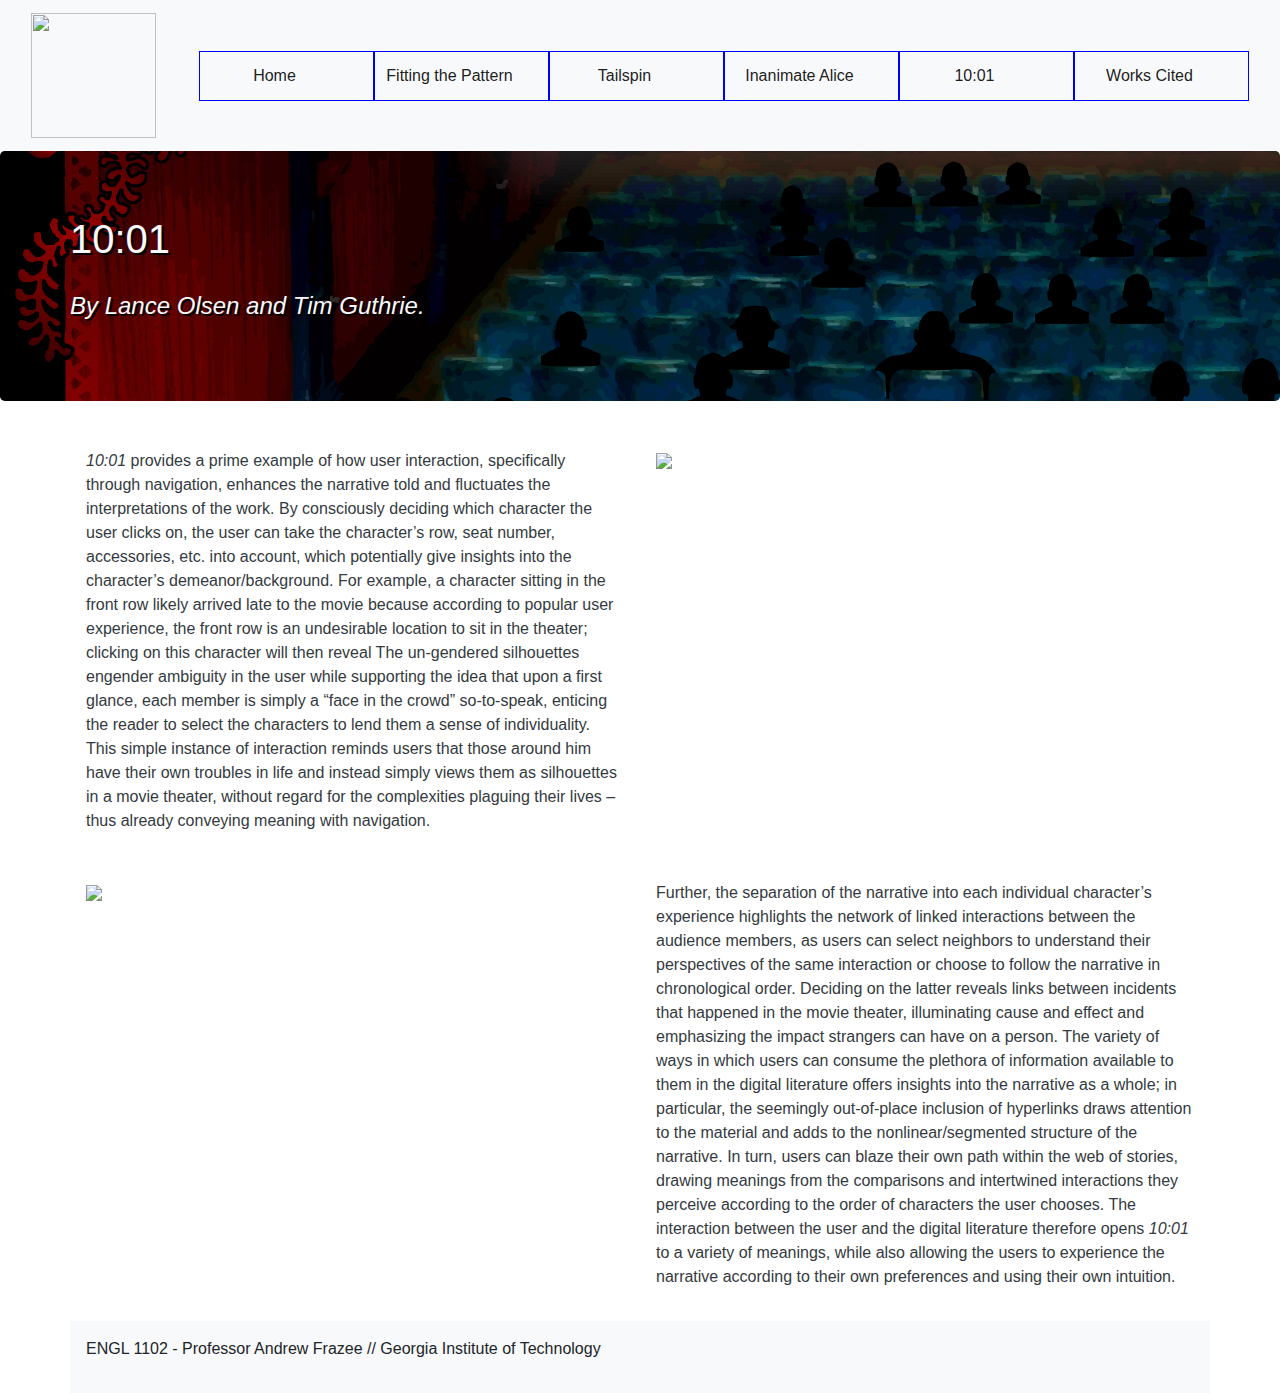
==== ENGL 2A /HTML/10-01.html @ 23749fd3 "Rough Draft 10/7/19" ====
<!DOCTYPE html>
<html lang="en">
<head>
	<title>Inanimate Alice</title>
	<meta charset="utf-8">
	<meta name="viewport" content="width=device-width, initial-scale=1">
	<link rel="stylesheet" href="https://maxcdn.bootstrapcdn.com/bootstrap/4.1.3/css/bootstrap.min.css">
	<script src="https://ajax.googleapis.com/ajax/libs/jquery/3.3.1/jquery.min.js"></script>
	<script src="https://cdnjs.cloudflare.com/ajax/libs/popper.js/1.14.3/umd/popper.min.js"></script>
	<script src="https://maxcdn.bootstrapcdn.com/bootstrap/4.1.3/js/bootstrap.min.js"></script>
	<script src="https://use.fontawesome.com/releases/v5.0.8/js/all.js"></script>
	<link href="../css/style.css" rel="stylesheet" type="text/css">
</head>
<body>
	
<nav class= "navbar navbar-expand-md navbar-light bg-light sticky-top">
<div class="container-fluid">
	<a class="navbar-brand" href="index.html"><img src="../img/10-01.jpg"></a>
	<button class="navbar-toggler" type="button" data-toggle="collapse" data-target="#navbarResponsive">
		<span class="navbar-toggler-icon"></span>
	</button>
	<div class="collapse navbar-collapse" id="navbarResponsive">
		<ul class = "navbar-nav ml-auto text-danger">
			<li class="nav-item active">
				<a class="nav-link" href="index.html">Home</a>
			</li>
			<li class="nav-item active">
				<a class="nav-link" href="fittingthepattern.html">Fitting the Pattern</a>
			</li>
			<li class="nav-item active">
				<a class="nav-link" href="tailspin.html">Tailspin</a>
			</li>
			<li class="nav-item active">
				<a class="nav-link" href="inanimatealice.html">Inanimate Alice</a>
			</li>
			<li class="nav-item active">
				<a class="nav-link" href="10-01.html">10:01</a>
			</li>
			<li class="nav-item active">
				<a class="nav-link" href="workscited.html">Works Cited</a>
			</li>
		</ul>
	</div>
</div>
</nav>
<section class="jumbotron" style="background-image: url(../img/10-011.jpg)">
    <div class="container" >
     	<div class="row text-light">
			<h1>10:01 <span> <h4><br><em> By Lance Olsen and Tim Guthrie. </em></h4> </span>
      	</div>
   	</div>
</section>
<section class="container text-dark"> 
  	<div class="row">
     	<div class="col-sm-6">
     		<p> <em>10:01</em> provides a prime example of how user interaction, specifically through navigation, enhances the narrative told and fluctuates the interpretations of the work.  By consciously deciding which character the user clicks on, the user can take the character’s row, seat number, accessories, etc. into account, which potentially give insights into the character’s demeanor/background.  For example, a character sitting in the front row likely arrived late to the movie because according to popular user experience, the front row is an undesirable location to sit in the theater; clicking on this character will then reveal The un-gendered silhouettes engender ambiguity in the user while supporting the idea that upon a first glance, each member is simply a “face in the crowd” so-to-speak, enticing the reader to select the characters to lend them a sense of individuality.  This simple instance of interaction reminds users that those around him have their own troubles in life and instead simply views them as silhouettes in a movie theater, without regard for the complexities plaguing their lives – thus already conveying meaning with navigation.  
			 </p>
		</div>
	    <div class="col-sm-6">
	    	<img class="img-fluid" src="../img/[INSERT IMAGE NAME HERE].jpg">
		</div>
	</div>
	<div class="row">
		<div class="col-sm-6">
			<img class="img-fluid" src="../img/[INSERT IMAGE NAME HERE].jpg">
		</div>
     	<div class="col-sm-6">
     		<p> Further, the separation of the narrative into each individual character’s experience highlights the network of linked interactions between the audience members, as users can select neighbors to understand their perspectives of the same interaction or choose to follow the narrative in chronological order.  Deciding on the latter reveals links between incidents that happened in the movie theater, illuminating cause and effect and emphasizing the impact strangers can have on a person.  The variety of ways in which users can consume the plethora of information available to them in the digital literature offers insights into the narrative as a whole; in particular, the seemingly out-of-place inclusion of hyperlinks draws attention to the material and adds to the nonlinear/segmented structure of the narrative.  In turn, users can blaze their own path within the web of stories, drawing meanings from the comparisons and intertwined interactions they perceive according to the order of characters the user chooses.  The interaction between the user and the digital literature therefore opens <em> 10:01</em> to a variety of meanings, while also allowing the users to experience the narrative according to their own preferences and using their own intuition. </p>
     	</div> 
	</div>
</section>
</body>

<footer class="container bg-light">
	<div class="row">
		<div class= "col-sm-12">
		<p> ENGL 1102 - Professor Andrew Frazee // Georgia Institute of Technology</p>
		</div>
	</div>
</footer>
</html>
---- ENGL 2A /css/style.css ----
@import url('https://fonts.googleapis.com/css?family=Poppins:400,500,700');
.nav-link{
  padding-right: 2rem !important;
}
.col-sm-6 h4{
  text-decoration: underline;
}

.navbar-brand img{
  height: 125px;
  width:  125px;
  align-self: center;
}
.col-sm-2 img{
  height: 175px;
  width:  175px;
  text-align: center;
  display: block;
  margin-left: auto;
  margin-right: auto;

}
.col-sm-2 h6{
  text-align: center;
}
.nav-item{
  border: 1px solid blue;
  width: 175px;
  height: 50px;
  align-content: center;
}
.nav-item a:hover{
  background-color: #E8E8E8 ;
}
.nav-item a:active{
  background-color: gray ;
}

.nav-item a{
  text-align: center;
}

.text-light{
  text-shadow: 2px 2px black;
}

/*---Media Queries --*/
@media (max-width: 992px) {

  }
@media (max-width: 768px) {
  
}
@media (max-width: 576px) {
  
}


/*---Firefox Bug Fix --*/
.carousel-item {
  transition: -webkit-transform 0.5s ease;
  transition: transform 0.5s ease;
  transition: transform 0.5s ease, -webkit-transform 0.5s ease;
  -webkit-backface-visibility: visible;
  backface-visibility: visible;
}
/*--- Fixed Background Image --*/
figure {
  position: relative;
  width: 100%;
  height: 60%;
  margin: 0!important;
}
.fixed-wrap {
  clip: rect(0, auto, auto, 0);
  position: absolute;
  top: 0;
  left: 0;
  width: 100%;
  height: 100%;
}
#fixed {
  background-image: url('img/mac.png');
  position: fixed;
  display: block;
  top: 0;
  left: 0;
  width: 100%;
  height: 100%;
  background-size: cover;
  background-position: center center;
  -webkit-transform: translateZ(0);
          transform: translateZ(0);
  will-change: transform;
}
/*--- Bootstrap Padding Fix --*/
[class*="col-"] {
    padding: 1rem;
}




/*
Extra small (xs) devices (portrait phones, less than 576px)
No media query since this is the default in Bootstrap

Small (sm) devices (landscape phones, 576px and up)
@media (min-width: 576px) { ... }

Medium (md) devices (tablets, 768px and up)
@media (min-width: 768px) { ... }

Large (lg) devices (desktops, 992px and up)
@media (min-width: 992px) { ... }

Extra (xl) large devices (large desktops, 1200px and up)
@media (min-width: 1200px) { ... }
*/
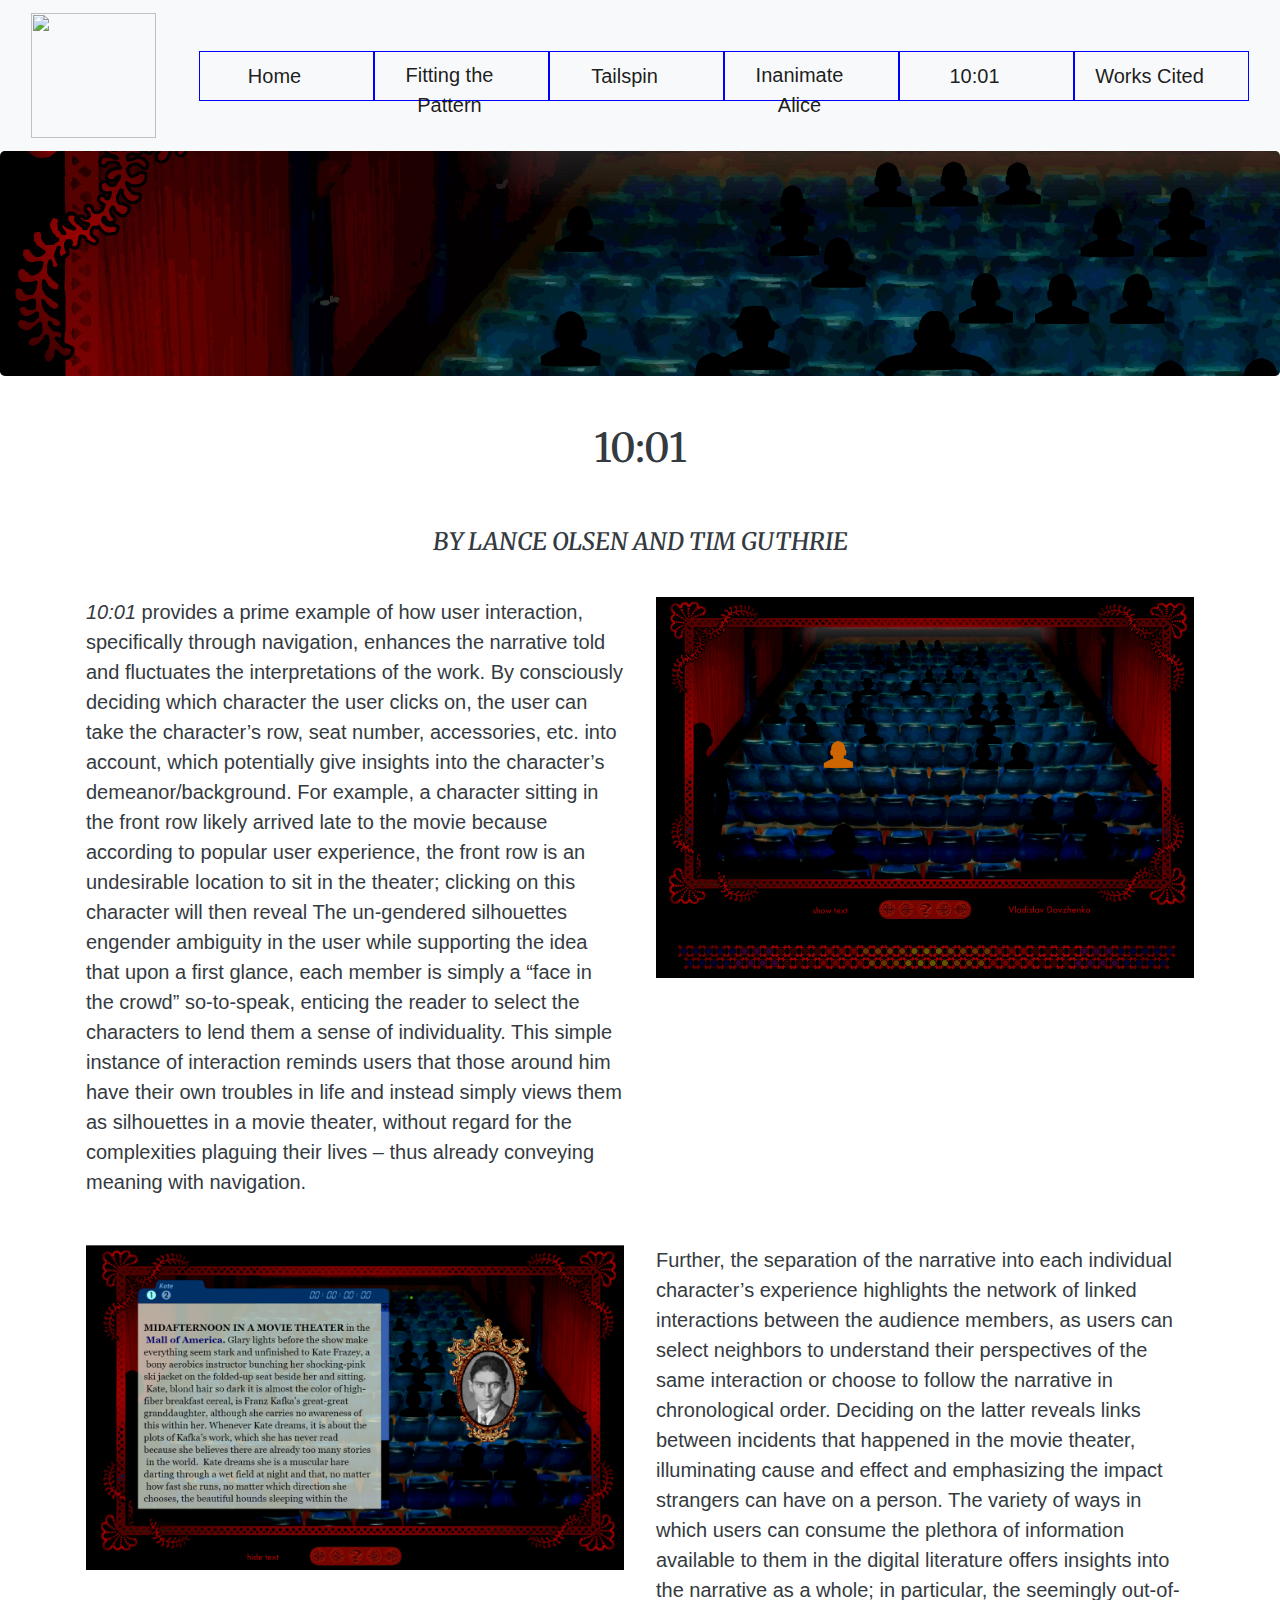
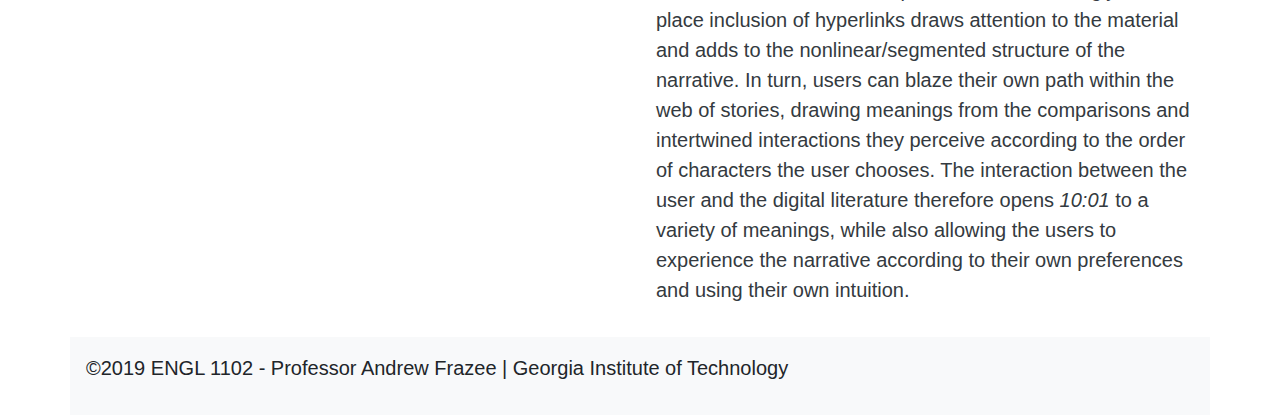
==== commit e7ef2fe9: "Rough Draft II 10/9/19" ====
--- a/ENGL 2A /HTML/10-01.html
+++ b/ENGL 2A /HTML/10-01.html
@@ -1,7 +1,7 @@
 <!DOCTYPE html>
 <html lang="en">
 <head>
-	<title>Inanimate Alice</title>
+	<title>10:01</title>
 	<meta charset="utf-8">
 	<meta name="viewport" content="width=device-width, initial-scale=1">
 	<link rel="stylesheet" href="https://maxcdn.bootstrapcdn.com/bootstrap/4.1.3/css/bootstrap.min.css">
@@ -10,6 +10,7 @@
 	<script src="https://maxcdn.bootstrapcdn.com/bootstrap/4.1.3/js/bootstrap.min.js"></script>
 	<script src="https://use.fontawesome.com/releases/v5.0.8/js/all.js"></script>
 	<link href="../css/style.css" rel="stylesheet" type="text/css">
+	<link href="https://fonts.googleapis.com/css?family=Merriweather&display=swap" rel="stylesheet">
 </head>
 <body>
 	
@@ -44,25 +45,28 @@
 </div>
 </nav>
 <section class="jumbotron" style="background-image: url(../img/10-011.jpg)">
-    <div class="container" >
-     	<div class="row text-light">
-			<h1>10:01 <span> <h4><br><em> By Lance Olsen and Tim Guthrie. </em></h4> </span>
-      	</div>
-   	</div>
 </section>
 <section class="container text-dark"> 
+	<div class="row"> 
+		<div class = "col-sm-12"> 
+			<h1>10:01 </h1>
+			<br>
+			<br>
+			<h4><em> By Lance Olsen and Tim Guthrie	</em></h4> 
+		</div>
+	</div>
   	<div class="row">
      	<div class="col-sm-6">
      		<p> <em>10:01</em> provides a prime example of how user interaction, specifically through navigation, enhances the narrative told and fluctuates the interpretations of the work.  By consciously deciding which character the user clicks on, the user can take the character’s row, seat number, accessories, etc. into account, which potentially give insights into the character’s demeanor/background.  For example, a character sitting in the front row likely arrived late to the movie because according to popular user experience, the front row is an undesirable location to sit in the theater; clicking on this character will then reveal The un-gendered silhouettes engender ambiguity in the user while supporting the idea that upon a first glance, each member is simply a “face in the crowd” so-to-speak, enticing the reader to select the characters to lend them a sense of individuality.  This simple instance of interaction reminds users that those around him have their own troubles in life and instead simply views them as silhouettes in a movie theater, without regard for the complexities plaguing their lives – thus already conveying meaning with navigation.  
 			 </p>
 		</div>
 	    <div class="col-sm-6">
-	    	<img class="img-fluid" src="../img/[INSERT IMAGE NAME HERE].jpg">
+	    	<img class="img-fluid" src="../img/10-012.png">
 		</div>
 	</div>
 	<div class="row">
 		<div class="col-sm-6">
-			<img class="img-fluid" src="../img/[INSERT IMAGE NAME HERE].jpg">
+			<img class="img-fluid" src="../img/10-013.png">
 		</div>
      	<div class="col-sm-6">
      		<p> Further, the separation of the narrative into each individual character’s experience highlights the network of linked interactions between the audience members, as users can select neighbors to understand their perspectives of the same interaction or choose to follow the narrative in chronological order.  Deciding on the latter reveals links between incidents that happened in the movie theater, illuminating cause and effect and emphasizing the impact strangers can have on a person.  The variety of ways in which users can consume the plethora of information available to them in the digital literature offers insights into the narrative as a whole; in particular, the seemingly out-of-place inclusion of hyperlinks draws attention to the material and adds to the nonlinear/segmented structure of the narrative.  In turn, users can blaze their own path within the web of stories, drawing meanings from the comparisons and intertwined interactions they perceive according to the order of characters the user chooses.  The interaction between the user and the digital literature therefore opens <em> 10:01</em> to a variety of meanings, while also allowing the users to experience the narrative according to their own preferences and using their own intuition. </p>
@@ -74,7 +78,7 @@
 <footer class="container bg-light">
 	<div class="row">
 		<div class= "col-sm-12">
-		<p> ENGL 1102 - Professor Andrew Frazee // Georgia Institute of Technology</p>
+		<p> &copy;2019 ENGL 1102 - Professor Andrew Frazee &verbar; Georgia Institute of Technology</p>
 		</div>
 	</div>
 </footer>
--- a/ENGL 2A /css/style.css
+++ b/ENGL 2A /css/style.css
@@ -1,11 +1,26 @@
+p, li, h6{
+  font-family: 'PT Sans Narrow', sans-serif;
+  font-size: 20px;
+
+}
+
+h5{
+  font-family: 'PT Sans Narrow', sans-serif;
+  font-size: 40px;
+
+
+}
+
 @import url('https://fonts.googleapis.com/css?family=Poppins:400,500,700');
 .nav-link{
   padding-right: 2rem !important;
 }
-.col-sm-6 h4{
-  text-decoration: underline;
+
+
+#inanimatealice2{
+  width: 400px;
+  height: 400px;
 }
-
 .navbar-brand img{
   height: 125px;
   width:  125px;
@@ -40,10 +55,16 @@
   text-align: center;
 }
 
-.text-light{
-  text-shadow: 2px 2px black;
+
+h1, h2, h3, h4{
+  font-family: 'Merriweather', serif;
+  text-transform: uppercase;
+  text-align: center;
+
 }
-
+.jumbotron{
+  height: 225px;
+}
 /*---Media Queries --*/
 @media (max-width: 992px) {
 
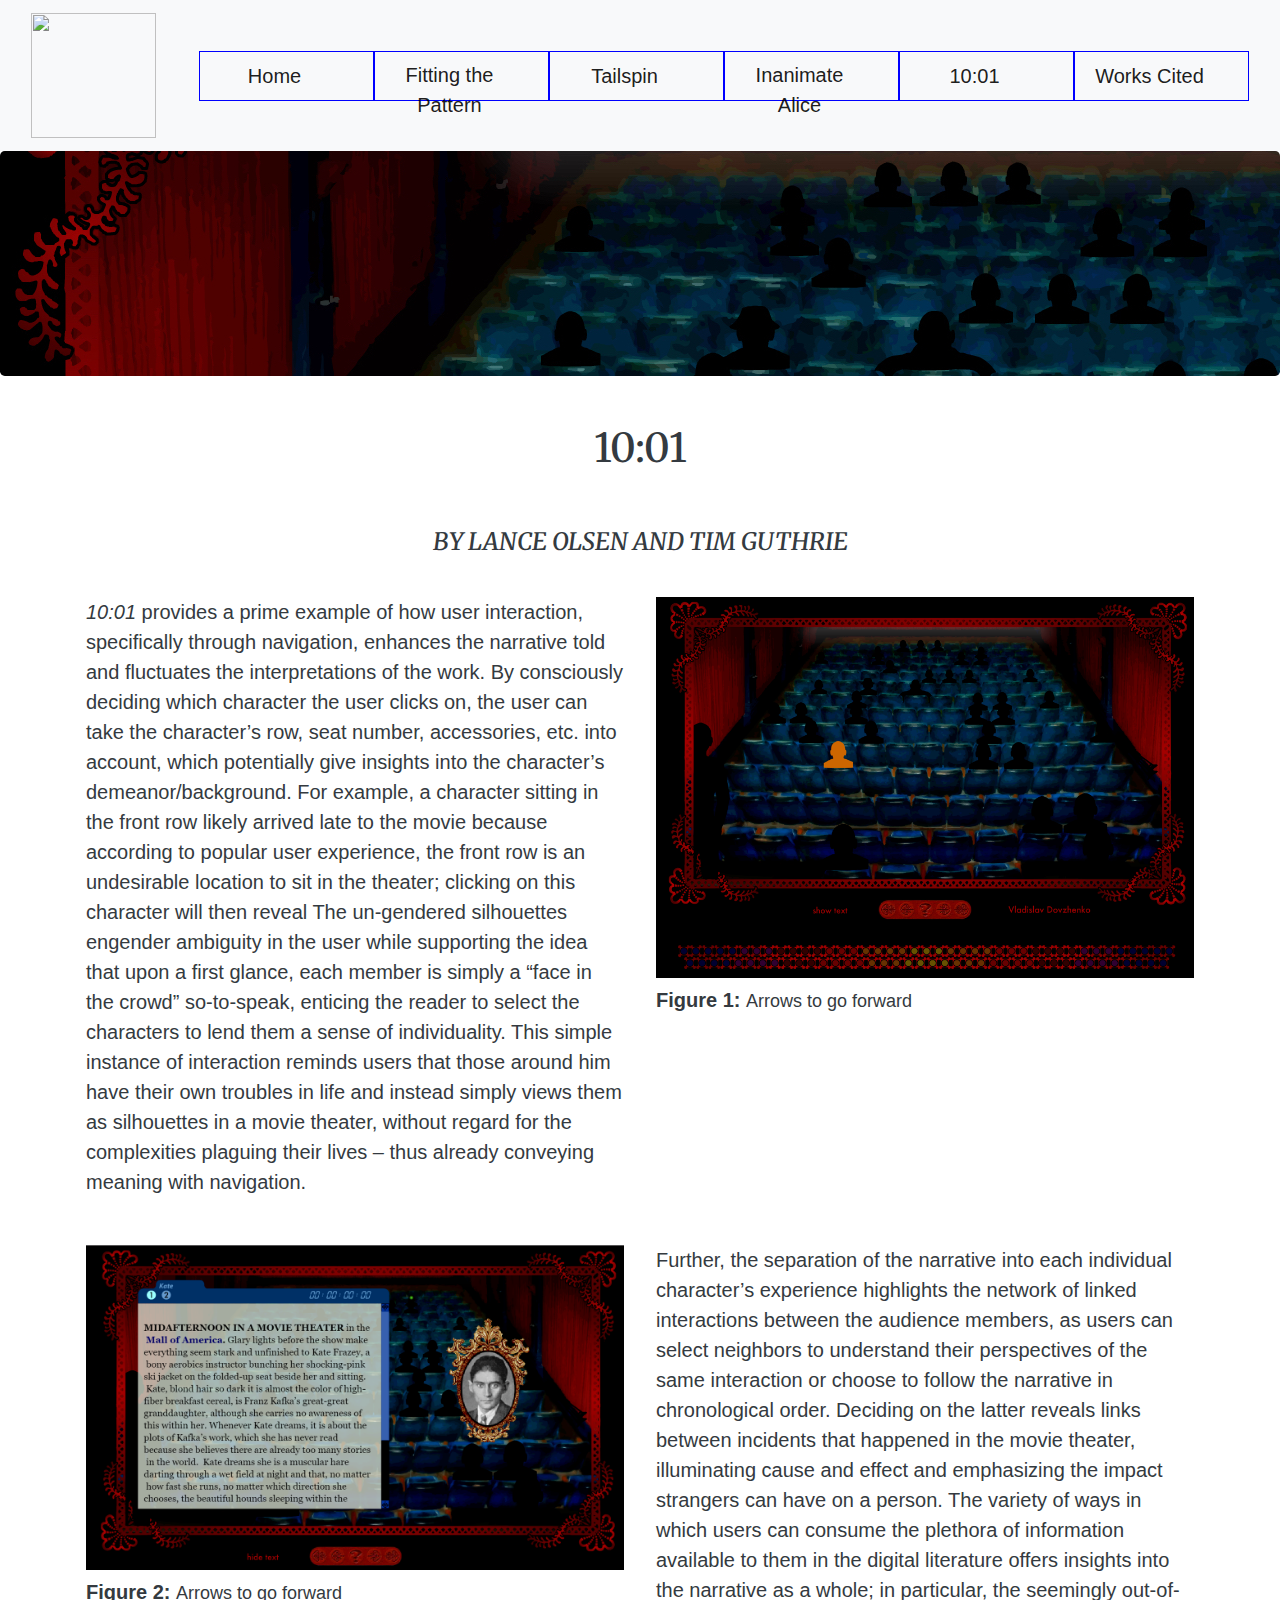
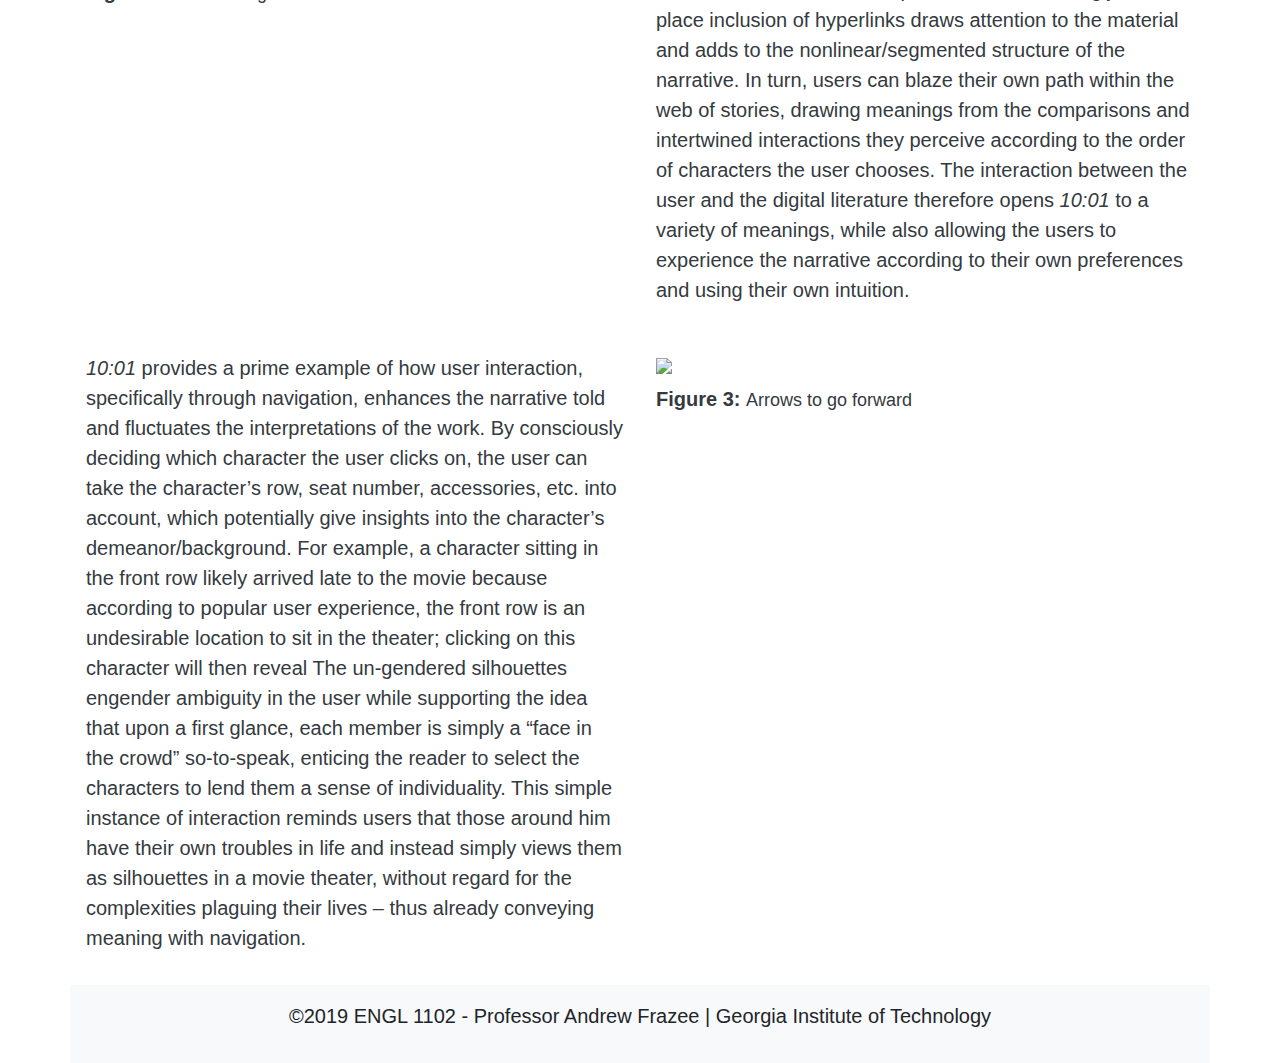
==== commit 6ee5bc3e: "Update" ====
--- a/ENGL 2A /HTML/10-01.html
+++ b/ENGL 2A /HTML/10-01.html
@@ -62,15 +62,28 @@
 		</div>
 	    <div class="col-sm-6">
 	    	<img class="img-fluid" src="../img/10-012.png">
+	    	<br>
+	    	<h6> <strong>Figure 1: </strong> Arrows to go forward  </h6>
 		</div>
 	</div>
 	<div class="row">
 		<div class="col-sm-6">
 			<img class="img-fluid" src="../img/10-013.png">
+			<br>
+	    	<h6> <strong>Figure 2: </strong> Arrows to go forward  </h6>
 		</div>
      	<div class="col-sm-6">
      		<p> Further, the separation of the narrative into each individual character’s experience highlights the network of linked interactions between the audience members, as users can select neighbors to understand their perspectives of the same interaction or choose to follow the narrative in chronological order.  Deciding on the latter reveals links between incidents that happened in the movie theater, illuminating cause and effect and emphasizing the impact strangers can have on a person.  The variety of ways in which users can consume the plethora of information available to them in the digital literature offers insights into the narrative as a whole; in particular, the seemingly out-of-place inclusion of hyperlinks draws attention to the material and adds to the nonlinear/segmented structure of the narrative.  In turn, users can blaze their own path within the web of stories, drawing meanings from the comparisons and intertwined interactions they perceive according to the order of characters the user chooses.  The interaction between the user and the digital literature therefore opens <em> 10:01</em> to a variety of meanings, while also allowing the users to experience the narrative according to their own preferences and using their own intuition. </p>
      	</div> 
+     	<div class="col-sm-6">
+     		<p> <em>10:01</em> provides a prime example of how user interaction, specifically through navigation, enhances the narrative told and fluctuates the interpretations of the work.  By consciously deciding which character the user clicks on, the user can take the character’s row, seat number, accessories, etc. into account, which potentially give insights into the character’s demeanor/background.  For example, a character sitting in the front row likely arrived late to the movie because according to popular user experience, the front row is an undesirable location to sit in the theater; clicking on this character will then reveal The un-gendered silhouettes engender ambiguity in the user while supporting the idea that upon a first glance, each member is simply a “face in the crowd” so-to-speak, enticing the reader to select the characters to lend them a sense of individuality.  This simple instance of interaction reminds users that those around him have their own troubles in life and instead simply views them as silhouettes in a movie theater, without regard for the complexities plaguing their lives – thus already conveying meaning with navigation.  
+			 </p>
+		</div>
+	    <div class="col-sm-6">
+	    	<img class="img-fluid" src="../img/10-014.png">
+	    	<br>
+	    	<h6> <strong>Figure 3: </strong> Arrows to go forward  </h6>
+		</div>
 	</div>
 </section>
 </body>
--- a/ENGL 2A /css/style.css
+++ b/ENGL 2A /css/style.css
@@ -1,3 +1,4 @@
+
 p, li, h6{
   font-family: 'PT Sans Narrow', sans-serif;
   font-size: 20px;
@@ -16,11 +17,10 @@
   padding-right: 2rem !important;
 }
 
+strong{
+  font-size: 20px;
+}
 
-#inanimatealice2{
-  width: 400px;
-  height: 400px;
-}
 .navbar-brand img{
   height: 125px;
   width:  125px;
@@ -55,7 +55,15 @@
   text-align: center;
 }
 
+.col-sm-6 h6{
+  padding-top: 10px;
+  font-size: 18px;
 
+}
+
+footer p{
+  text-align: center;
+}
 h1, h2, h3, h4{
   font-family: 'Merriweather', serif;
   text-transform: uppercase;
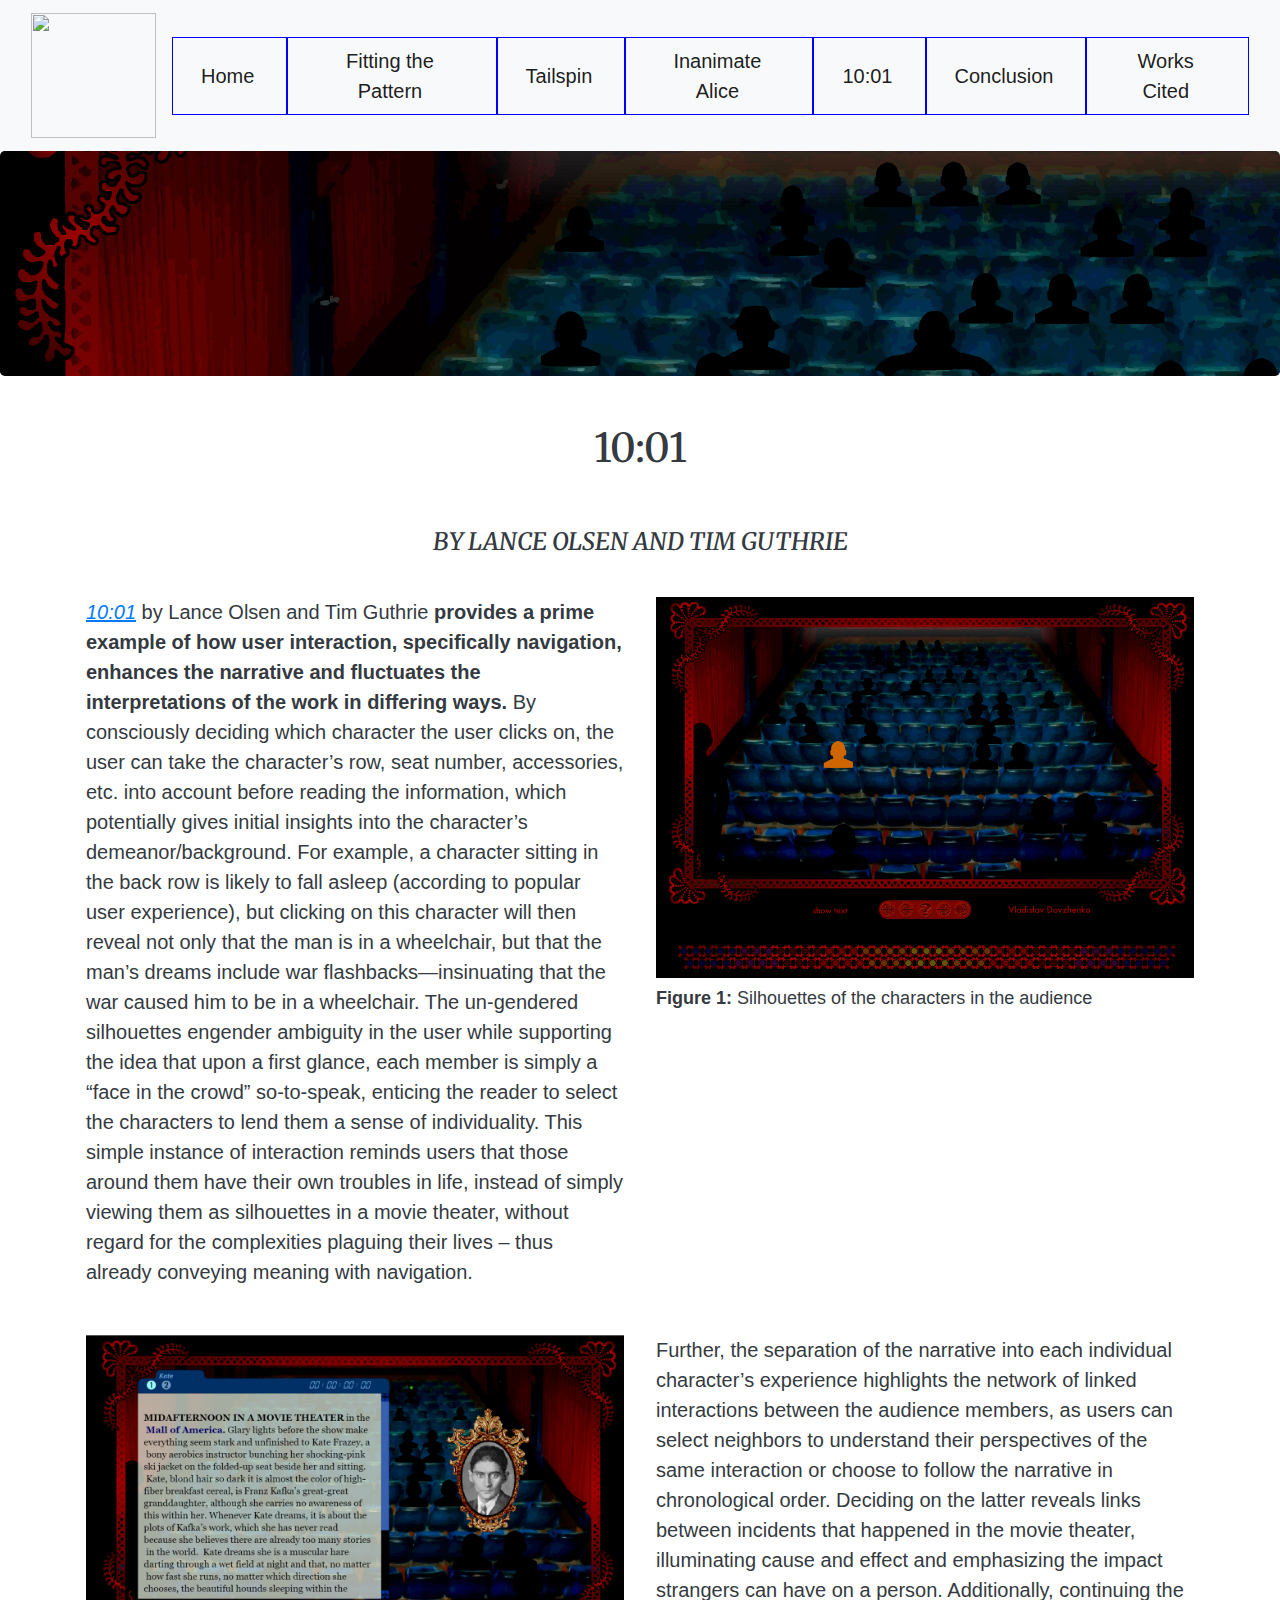
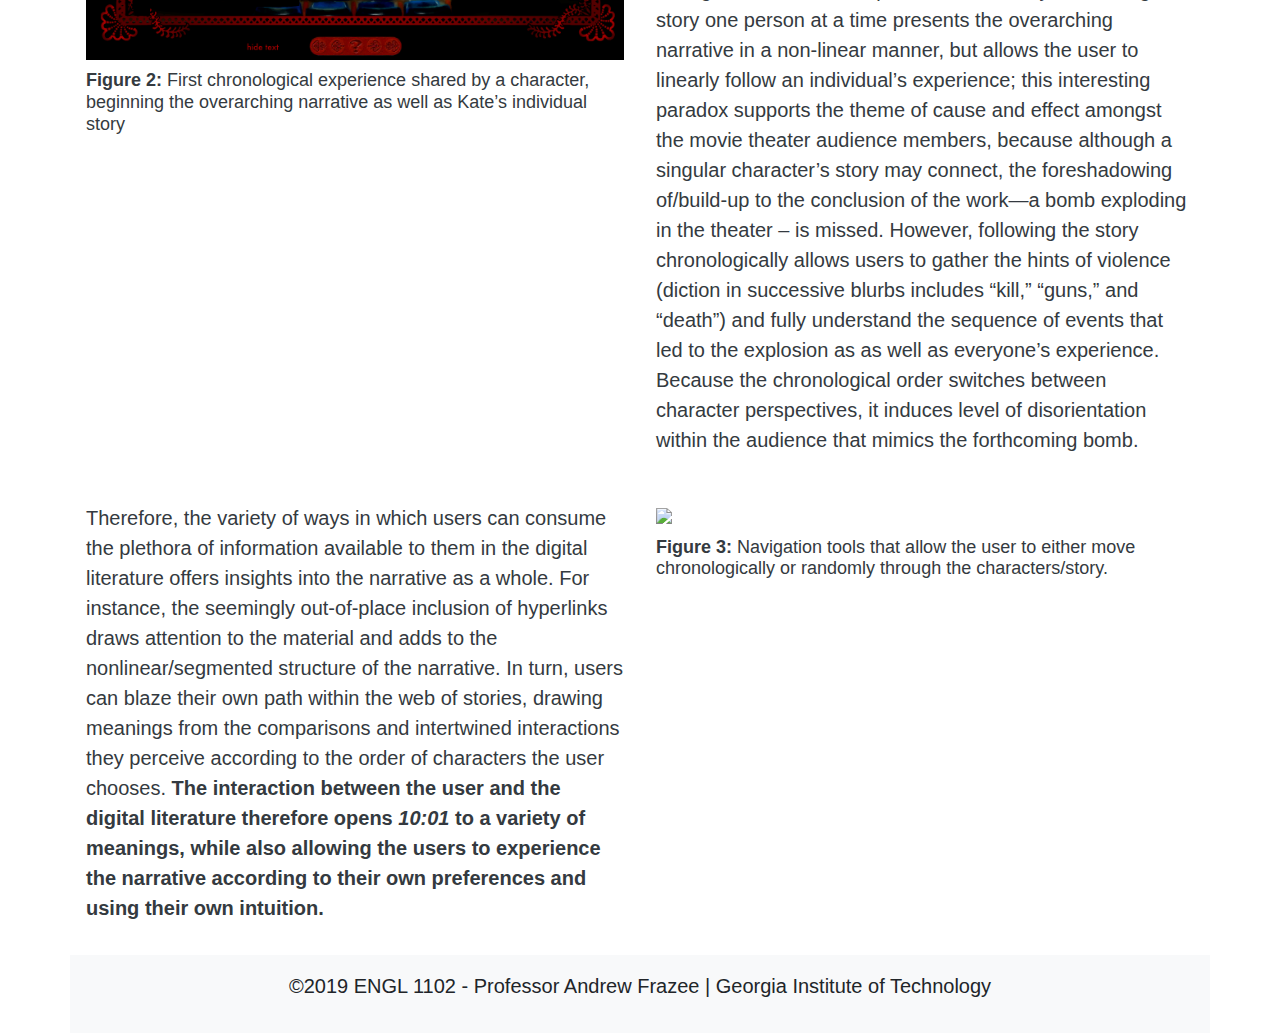
==== commit 9652bfdc: "Final Draft" ====
--- a/ENGL 2A /HTML/10-01.html
+++ b/ENGL 2A /HTML/10-01.html
@@ -38,6 +38,9 @@
 				<a class="nav-link" href="10-01.html">10:01</a>
 			</li>
 			<li class="nav-item active">
+				<a class="nav-link" href="conclusion.html">Conclusion</a>
+			</li>
+			<li class="nav-item active">
 				<a class="nav-link" href="workscited.html">Works Cited</a>
 			</li>
 		</ul>
@@ -57,32 +60,35 @@
 	</div>
   	<div class="row">
      	<div class="col-sm-6">
-     		<p> <em>10:01</em> provides a prime example of how user interaction, specifically through navigation, enhances the narrative told and fluctuates the interpretations of the work.  By consciously deciding which character the user clicks on, the user can take the character’s row, seat number, accessories, etc. into account, which potentially give insights into the character’s demeanor/background.  For example, a character sitting in the front row likely arrived late to the movie because according to popular user experience, the front row is an undesirable location to sit in the theater; clicking on this character will then reveal The un-gendered silhouettes engender ambiguity in the user while supporting the idea that upon a first glance, each member is simply a “face in the crowd” so-to-speak, enticing the reader to select the characters to lend them a sense of individuality.  This simple instance of interaction reminds users that those around him have their own troubles in life and instead simply views them as silhouettes in a movie theater, without regard for the complexities plaguing their lives – thus already conveying meaning with navigation.  
+     		<p> <a href="http://collection.eliterature.org/1/works/olsen_guthrie__10_01.html" target="blank"><u><em>10:01</em></u></a> by Lance Olsen and Tim Guthrie <strong>provides a prime example of how user interaction, specifically navigation, enhances the narrative and fluctuates the interpretations of the work in differing ways.  </strong>By consciously deciding which character the user clicks on, the user can take the character’s row, seat number, accessories, etc. into account before reading the information, which potentially gives initial insights into the character’s demeanor/background.  For example, a character sitting in the back row is likely to fall asleep (according to popular user experience), but clicking on this character will then reveal not only that the man is in a wheelchair, but that the man’s dreams include war flashbacks—insinuating that the war caused him to be in a wheelchair.  The un-gendered silhouettes engender ambiguity in the user while supporting the idea that upon a first glance, each member is simply a “face in the crowd” so-to-speak, enticing the reader to select the characters to lend them a sense of individuality.  This simple instance of interaction reminds users that those around them have their own troubles in life, instead of simply viewing them as silhouettes in a movie theater, without regard for the complexities plaguing their lives – thus already conveying meaning with navigation.  
+ 
 			 </p>
 		</div>
 	    <div class="col-sm-6">
 	    	<img class="img-fluid" src="../img/10-012.png">
 	    	<br>
-	    	<h6> <strong>Figure 1: </strong> Arrows to go forward  </h6>
+	    	<h6> <strong>Figure 1: </strong> Silhouettes of the characters in the audience  </h6>
 		</div>
 	</div>
 	<div class="row">
 		<div class="col-sm-6">
 			<img class="img-fluid" src="../img/10-013.png">
 			<br>
-	    	<h6> <strong>Figure 2: </strong> Arrows to go forward  </h6>
+	    	<h6> <strong>Figure 2: </strong> First chronological experience shared by a character, beginning the overarching narrative as well as Kate’s individual story  </h6>
 		</div>
      	<div class="col-sm-6">
-     		<p> Further, the separation of the narrative into each individual character’s experience highlights the network of linked interactions between the audience members, as users can select neighbors to understand their perspectives of the same interaction or choose to follow the narrative in chronological order.  Deciding on the latter reveals links between incidents that happened in the movie theater, illuminating cause and effect and emphasizing the impact strangers can have on a person.  The variety of ways in which users can consume the plethora of information available to them in the digital literature offers insights into the narrative as a whole; in particular, the seemingly out-of-place inclusion of hyperlinks draws attention to the material and adds to the nonlinear/segmented structure of the narrative.  In turn, users can blaze their own path within the web of stories, drawing meanings from the comparisons and intertwined interactions they perceive according to the order of characters the user chooses.  The interaction between the user and the digital literature therefore opens <em> 10:01</em> to a variety of meanings, while also allowing the users to experience the narrative according to their own preferences and using their own intuition. </p>
+     		<p> Further, the separation of the narrative into each individual character’s experience highlights the network of linked interactions between the audience members, as users can select neighbors to understand their perspectives of the same interaction or choose to follow the narrative in chronological order.  Deciding on the latter reveals links between incidents that happened in the movie theater, illuminating cause and effect and emphasizing the impact strangers can have on a person.  Additionally, continuing the story one person at a time presents the overarching narrative in a non-linear manner, but allows the user to linearly follow an individual’s experience; this interesting paradox supports the theme of cause and effect amongst the movie theater audience members, because although a singular character’s story may connect, the foreshadowing of/build-up to the conclusion of the work—a bomb exploding in the theater – is missed.  However, following the story chronologically allows users to gather the hints of violence (diction in successive blurbs includes “kill,” “guns,” and “death”) and fully understand the sequence of events that led to the explosion as as well as everyone’s experience.  Because the chronological order switches between character perspectives, it induces level of disorientation within the audience that mimics the forthcoming bomb. </p>
      	</div> 
      	<div class="col-sm-6">
-     		<p> <em>10:01</em> provides a prime example of how user interaction, specifically through navigation, enhances the narrative told and fluctuates the interpretations of the work.  By consciously deciding which character the user clicks on, the user can take the character’s row, seat number, accessories, etc. into account, which potentially give insights into the character’s demeanor/background.  For example, a character sitting in the front row likely arrived late to the movie because according to popular user experience, the front row is an undesirable location to sit in the theater; clicking on this character will then reveal The un-gendered silhouettes engender ambiguity in the user while supporting the idea that upon a first glance, each member is simply a “face in the crowd” so-to-speak, enticing the reader to select the characters to lend them a sense of individuality.  This simple instance of interaction reminds users that those around him have their own troubles in life and instead simply views them as silhouettes in a movie theater, without regard for the complexities plaguing their lives – thus already conveying meaning with navigation.  
+     		<p> Therefore, the variety of ways in which users can consume the plethora of information available to them in the digital literature offers insights into the narrative as a whole.  For instance, the seemingly out-of-place inclusion of hyperlinks draws attention to the material and adds to the nonlinear/segmented structure of the narrative.  In turn, users can blaze their own path within the web of stories, drawing meanings from the comparisons and intertwined interactions they perceive according to the order of characters the user chooses.<strong> The interaction between the user and the digital literature therefore opens <em>10:01</em> to a variety of meanings, while also allowing the users to experience the narrative according to their own preferences and using their own intuition.</strong>
+
 			 </p>
 		</div>
 	    <div class="col-sm-6">
 	    	<img class="img-fluid" src="../img/10-014.png">
 	    	<br>
-	    	<h6> <strong>Figure 3: </strong> Arrows to go forward  </h6>
+	    	<h6> <strong>Figure 3: </strong> Navigation tools that allow the user to either move chronologically or randomly through the characters/story.
+  </h6>
 		</div>
 	</div>
 </section>
--- a/ENGL 2A /css/style.css
+++ b/ENGL 2A /css/style.css
@@ -17,9 +17,6 @@
   padding-right: 2rem !important;
 }
 
-strong{
-  font-size: 20px;
-}
 
 .navbar-brand img{
   height: 125px;
@@ -40,9 +37,8 @@
 }
 .nav-item{
   border: 1px solid blue;
-  width: 175px;
-  height: 50px;
   align-content: center;
+  padding-left: 20px;
 }
 .nav-item a:hover{
   background-color: #E8E8E8 ;
